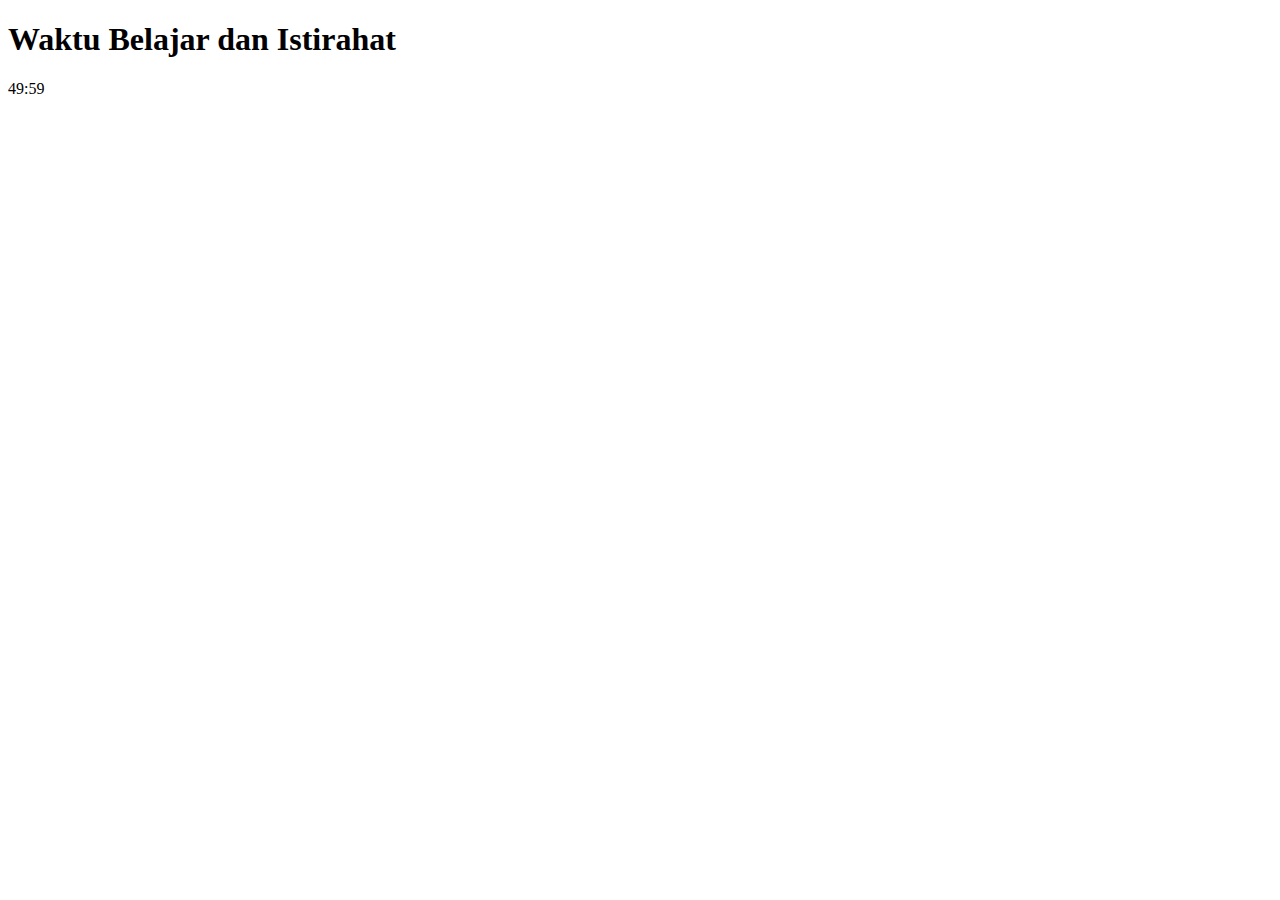
==== index.html @ 65e45349 "first commit" ====
<!DOCTYPE html>
<html>
<head>
  <title>Waktu Belajar dan Istirahat</title>
  <script type="text/javascript">
    function countdown(minutes) {
      var seconds = 60;
      var mins = minutes;

      function tick() {
        var counter = document.getElementById("timer");
        var current_minutes = mins - 1;
        seconds--;

        counter.innerHTML = (current_minutes < 10 ? "0" : "") + current_minutes.toString() + ":" + (seconds < 10 ? "0" : "") + String(seconds);

        if (seconds > 0) {
          setTimeout(tick, 1000);
        } else {
          if (mins > 1) {
            countdown(mins - 1);
          } else {
            // Setelah 50 menit belajar, lanjutkan dengan 10 menit istirahat
            countdown(10);
          }
        }
      }

      tick();
    }
  </script>
</head>
<body onload="countdown(50);">
  <h1>Waktu Belajar dan Istirahat</h1>
  <div id="timer">50:00</div>
</body>
</html>
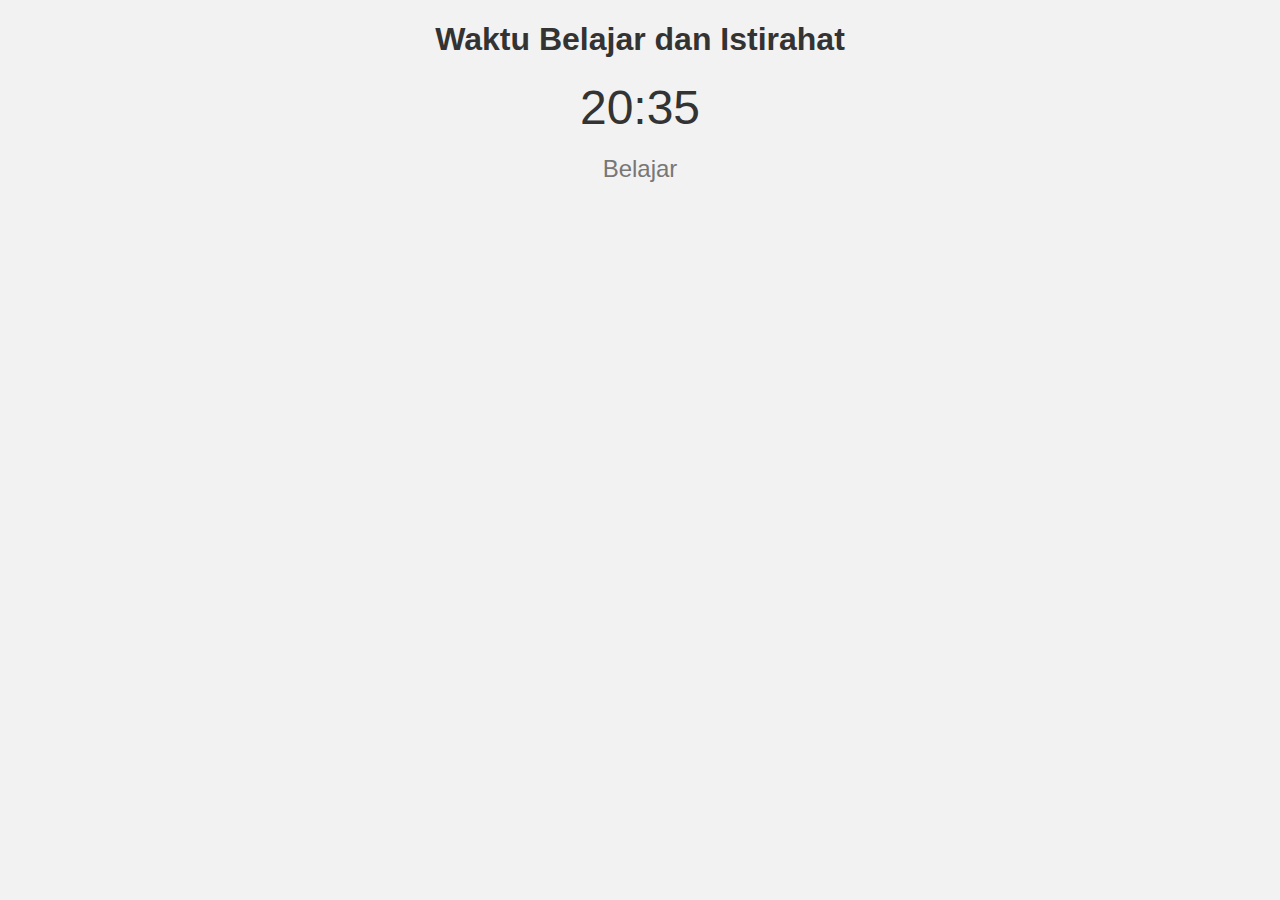
==== commit d02f0850: "Rename index3.html to index.html" ====
--- a/index.html
+++ b/index.html
@@ -3,35 +3,71 @@
 <head>
   <title>Waktu Belajar dan Istirahat</title>
   <script type="text/javascript">
-    function countdown(minutes) {
-      var seconds = 60;
-      var mins = minutes;
+    function startCountdown() {
+      var d = new Date();
+      var minutes = d.getMinutes();
+      var seconds = d.getSeconds();
 
-      function tick() {
-        var counter = document.getElementById("timer");
-        var current_minutes = mins - 1;
-        seconds--;
+      if (minutes >= 1 && minutes <= 50) {
+        // Waktu belajar
+        var remainingMinutes = 50 - minutes;
+        var remainingSeconds = 60 - seconds;
 
-        counter.innerHTML = (current_minutes < 10 ? "0" : "") + current_minutes.toString() + ":" + (seconds < 10 ? "0" : "") + String(seconds);
+        // Tampilkan waktu belajar
+        document.getElementById("timer").innerHTML = (remainingMinutes < 10 ? "0" : "") + remainingMinutes.toString() + ":" + (remainingSeconds < 10 ? "0" : "") + remainingSeconds.toString();
+        document.getElementById("status").innerHTML = "Belajar";
 
-        if (seconds > 0) {
-          setTimeout(tick, 1000);
-        } else {
-          if (mins > 1) {
-            countdown(mins - 1);
-          } else {
-            // Setelah 50 menit belajar, lanjutkan dengan 10 menit istirahat
-            countdown(10);
-          }
-        }
+        setTimeout(startCountdown, 1000);
+      } else {
+        // Waktu istirahat
+        var remainingMinutes = (minutes > 50 ? 60 - minutes : 10);
+        var remainingSeconds = 60 - seconds;
+
+        // Tampilkan waktu istirahat
+        document.getElementById("timer").innerHTML = (remainingMinutes < 10 ? "0" : "") + remainingMinutes.toString() + ":" + (remainingSeconds < 10 ? "0" : "") + remainingSeconds.toString();
+        document.getElementById("status").innerHTML = "Istirahat";
+
+        setTimeout(startCountdown, 1000);
       }
-
-      tick();
     }
   </script>
+  <style>
+    body {
+      font-family: Arial, sans-serif;
+      text-align: center;
+      background-color: #f2f2f2;
+    }
+
+    h1 {
+      color: #333333;
+    }
+
+    #timer {
+      font-size: 48px;
+      color: #333333;
+      margin: 20px 0;
+    }
+
+    #status {
+      font-size: 24px;
+      color: #777777;
+      margin-bottom: 20px;
+    }
+
+    #status .label {
+      font-weight: bold;
+    }
+
+    #status .value {
+      font-style: italic;
+    }
+  </style>
+  <script type="text/javascript">
+    // ... your JavaScript code ...
+  </script>
 </head>
-<body onload="countdown(50);">
-  <h1>Waktu Belajar dan Istirahat</h1>
-  <div id="timer">50:00</div>
-</body>
+<body onload="startCountdown();">
+    <h1>Waktu Belajar dan Istirahat</h1>
+    <div id="timer">50:00</div>
+    <div id="status"><span class="label">Status:</span> <span class="value">Belajar</span></div>
 </html>
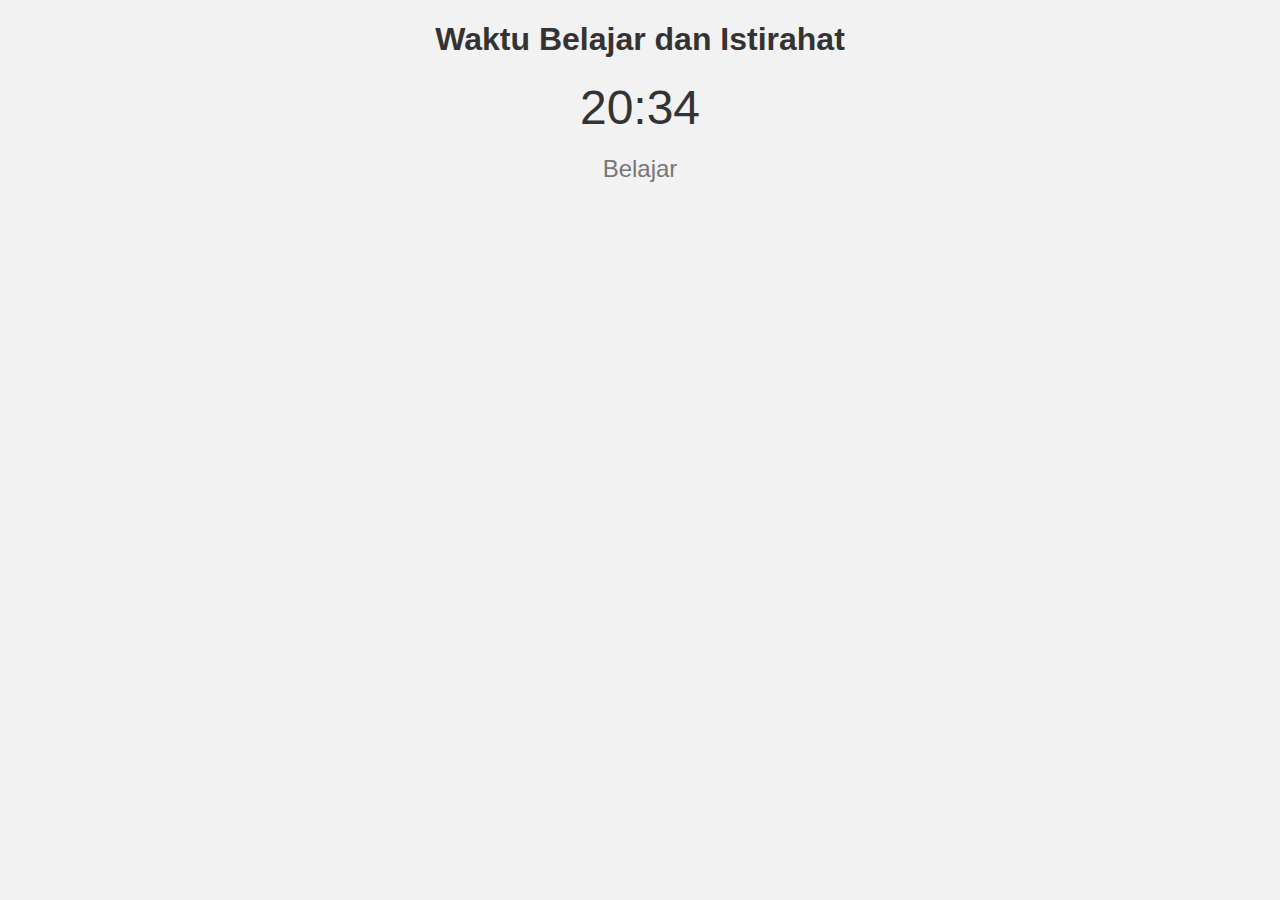
==== commit 74c4cf3e: "index.html" ====
--- a/index.html
+++ b/index.html
@@ -2,6 +2,7 @@
 <html>
 <head>
   <title>Waktu Belajar dan Istirahat</title>
+  <link rel="stylesheet" href="style.css">
   <script type="text/javascript">
     function startCountdown() {
       var d = new Date();
--- a/style.css
+++ b/style.css
@@ -0,0 +1,41 @@
+body {
+    font-family: Arial, sans-serif;
+    text-align: center;
+    background-color: #f2f2f2;
+  }
+  
+  h1 {
+    color: #333333;
+  }
+  
+  #timer {
+    font-size: 48px;
+    color: #333333;
+    margin: 20px 0;
+  }
+  
+  #status {
+    font-size: 24px;
+    color: #777777;
+    margin-bottom: 20px;
+  }
+  
+  #status .label {
+    font-weight: bold;
+  }
+  
+  #status .value {
+    font-style: italic;
+  }
+  
+  /* Responsive Styles */
+  @media (max-width: 600px) {
+    #timer {
+      font-size: 36px;
+    }
+  
+    #status {
+      font-size: 20px;
+    }
+  }
+  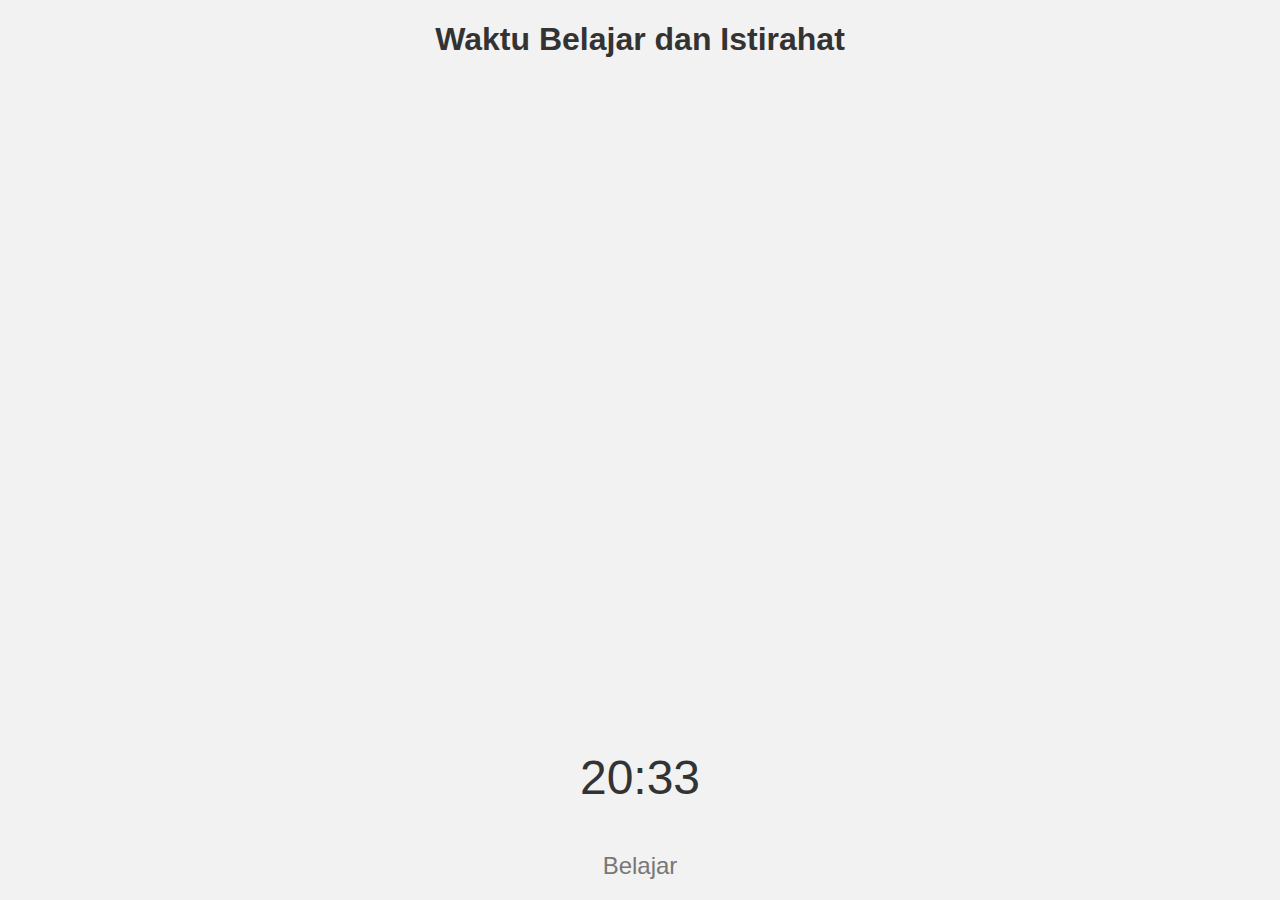
==== commit b7e91d5f: "index.html" ====
--- a/index.html
+++ b/index.html
@@ -32,43 +32,10 @@
       }
     }
   </script>
-  <style>
-    body {
-      font-family: Arial, sans-serif;
-      text-align: center;
-      background-color: #f2f2f2;
-    }
-
-    h1 {
-      color: #333333;
-    }
-
-    #timer {
-      font-size: 48px;
-      color: #333333;
-      margin: 20px 0;
-    }
-
-    #status {
-      font-size: 24px;
-      color: #777777;
-      margin-bottom: 20px;
-    }
-
-    #status .label {
-      font-weight: bold;
-    }
-
-    #status .value {
-      font-style: italic;
-    }
-  </style>
-  <script type="text/javascript">
-    // ... your JavaScript code ...
-  </script>
 </head>
 <body onload="startCountdown();">
-    <h1>Waktu Belajar dan Istirahat</h1>
-    <div id="timer">50:00</div>
-    <div id="status"><span class="label">Status:</span> <span class="value">Belajar</span></div>
+  <h1>Waktu Belajar dan Istirahat</h1>
+  <div id="timer">50:00</div>
+  <div id="status"><span class="label">Status:</span> <span class="value">Belajar</span></div>
+</body>
 </html>
--- a/style.css
+++ b/style.css
@@ -1,41 +1,40 @@
 body {
-    font-family: Arial, sans-serif;
-    text-align: center;
-    background-color: #f2f2f2;
-  }
-  
-  h1 {
-    color: #333333;
-  }
-  
-  #timer {
-    font-size: 48px;
-    color: #333333;
-    margin: 20px 0;
-  }
-  
-  #status {
-    font-size: 24px;
-    color: #777777;
-    margin-bottom: 20px;
-  }
-  
-  #status .label {
-    font-weight: bold;
-  }
-  
-  #status .value {
-    font-style: italic;
-  }
-  
-  /* Responsive Styles */
-  @media (max-width: 600px) {
-    #timer {
-      font-size: 36px;
-    }
-  
-    #status {
-      font-size: 20px;
-    }
-  }
-  +  display: flex;
+  flex-direction: column;
+  justify-content: center;
+  align-items: center;
+  font-family: Arial, sans-serif;
+  background-color: #f2f2f2;
+  height: 100vh;
+  margin: 0;
+}
+
+h1 {
+  color: #333333;
+  margin-bottom: 20px;
+}
+
+#timer {
+  font-size: 48px;
+  color: #333333;
+  margin: auto;
+  margin-top: auto;
+  margin-bottom: 20px;
+  transform: translateY(-50%);
+}
+
+
+
+#status {
+  font-size: 24px;
+  color: #777777;
+  margin-bottom: 20px;
+}
+
+#status .label {
+  font-weight: bold;
+}
+
+#status .value {
+  font-style: italic;
+}
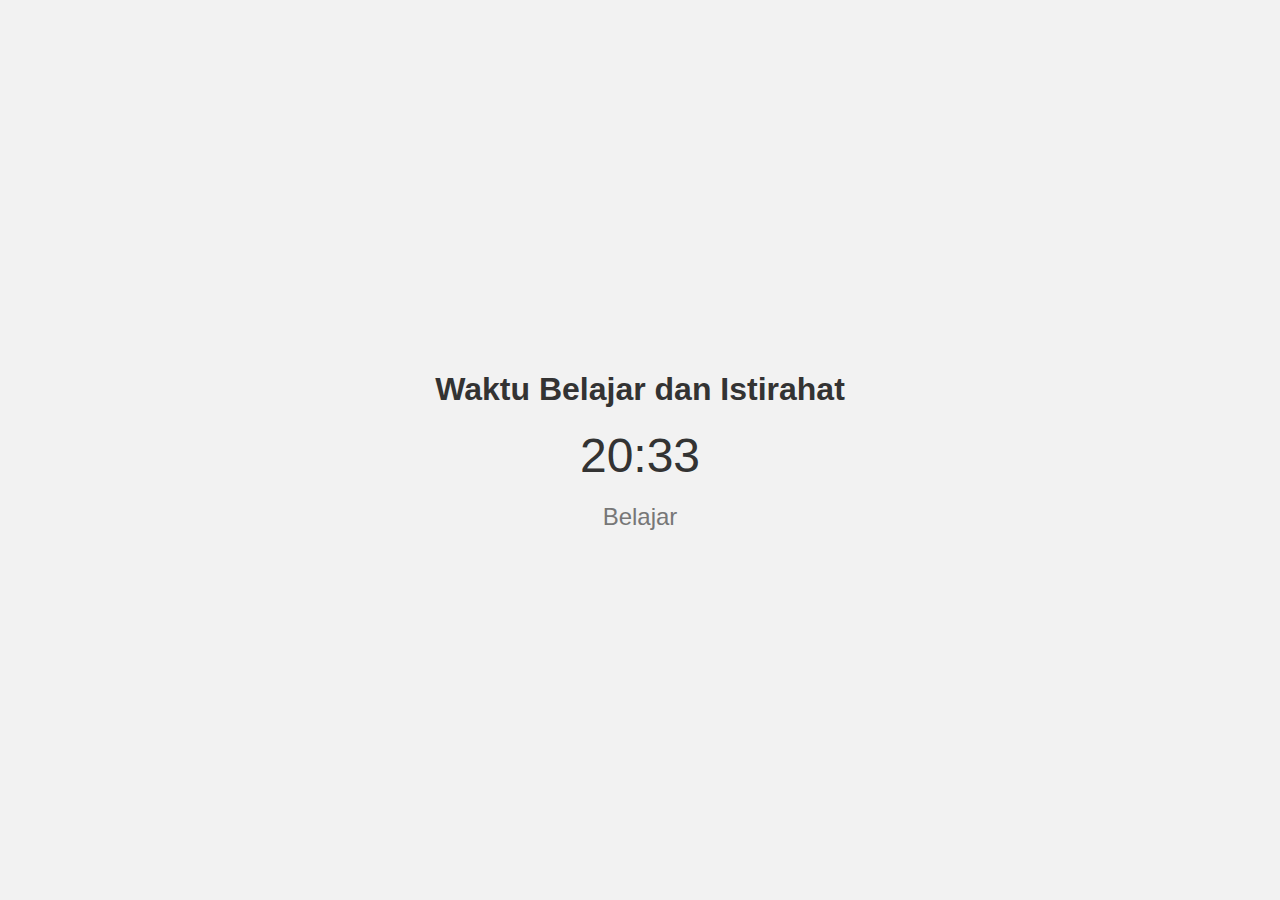
==== commit b94b00ec: "index.html" ====
--- a/index.html
+++ b/index.html
@@ -10,21 +10,17 @@
       var seconds = d.getSeconds();
 
       if (minutes >= 1 && minutes <= 50) {
-        // Waktu belajar
         var remainingMinutes = 50 - minutes;
         var remainingSeconds = 60 - seconds;
 
-        // Tampilkan waktu belajar
         document.getElementById("timer").innerHTML = (remainingMinutes < 10 ? "0" : "") + remainingMinutes.toString() + ":" + (remainingSeconds < 10 ? "0" : "") + remainingSeconds.toString();
         document.getElementById("status").innerHTML = "Belajar";
 
         setTimeout(startCountdown, 1000);
       } else {
-        // Waktu istirahat
         var remainingMinutes = (minutes > 50 ? 60 - minutes : 10);
         var remainingSeconds = 60 - seconds;
 
-        // Tampilkan waktu istirahat
         document.getElementById("timer").innerHTML = (remainingMinutes < 10 ? "0" : "") + remainingMinutes.toString() + ":" + (remainingSeconds < 10 ? "0" : "") + remainingSeconds.toString();
         document.getElementById("status").innerHTML = "Istirahat";
 
--- a/style.css
+++ b/style.css
@@ -17,13 +17,8 @@
 #timer {
   font-size: 48px;
   color: #333333;
-  margin: auto;
-  margin-top: auto;
   margin-bottom: 20px;
-  transform: translateY(-50%);
 }
-
-
 
 #status {
   font-size: 24px;
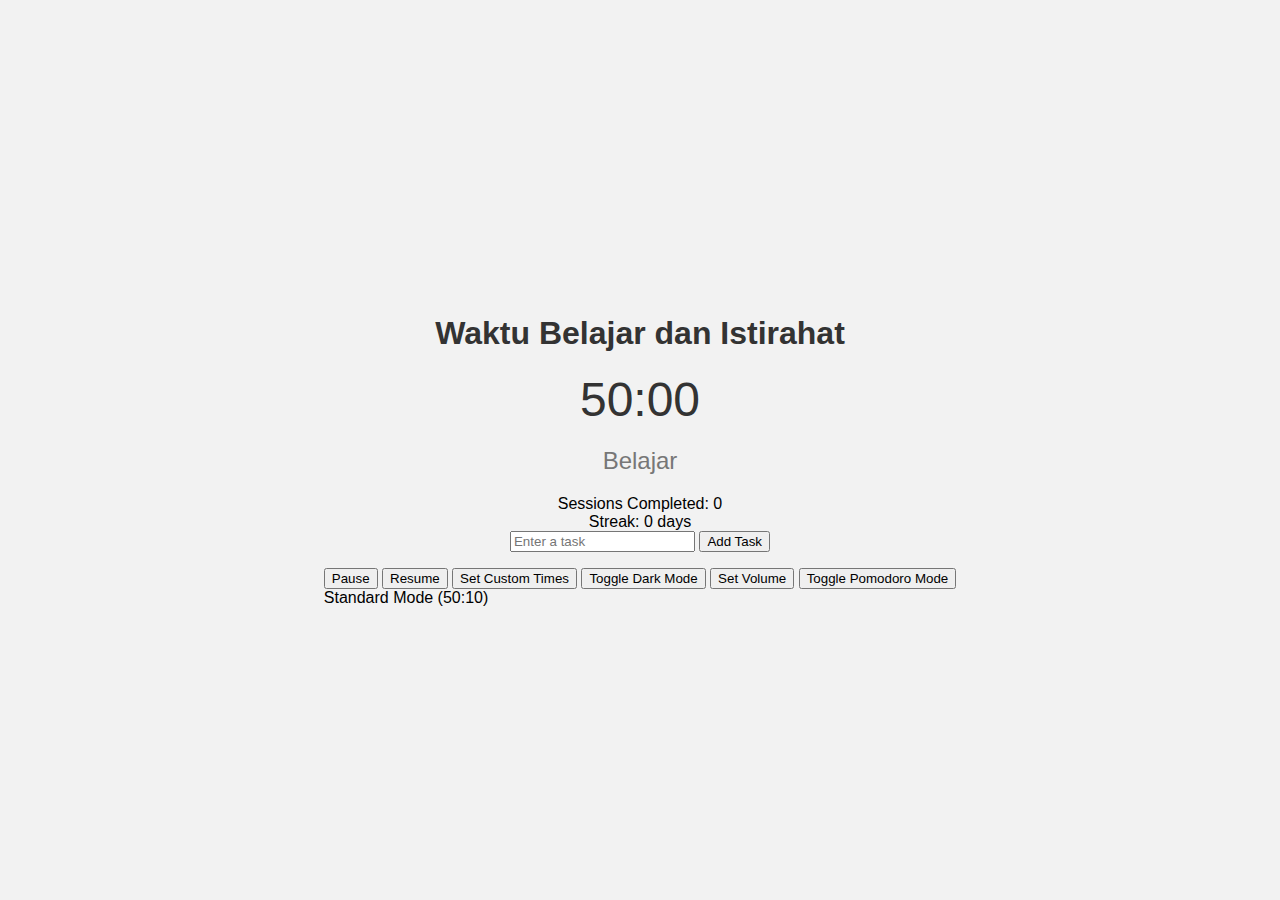
==== commit fcc6bbfe: "feat: Upgrade Users Experience and better feature" ====
--- a/index.html
+++ b/index.html
@@ -4,34 +4,277 @@
   <title>Waktu Belajar dan Istirahat</title>
   <link rel="stylesheet" href="style.css">
   <script type="text/javascript">
+    let isPaused = false;
+    let isStudyTime = true;
+    let studyMinutes = 50;
+    let breakMinutes = 10;
+    let totalStudyTime = studyMinutes * 60;
+    let totalBreakTime = breakMinutes * 60;
+    let remainingTime = totalStudyTime;
+    let sessionCounter = 0;
+    let streakCounter = 0;
+    let volume = 1.0;
+    let pomodoroMode = false;
+    let weeklyGoal = 0;
+    let sessionsThisWeek = 0;
+
+    const quotes = [
+      "Stay positive, work hard, make it happen.",
+      "Don't watch the clock; do what it does. Keep going.",
+      "The secret of getting ahead is getting started.",
+      "Success is not final, failure is not fatal: It is the courage to continue that counts.",
+      "Believe you can and you're halfway there."
+    ];
+
+    const breakSuggestions = [
+      "Take a short walk",
+      "Do some stretches",
+      "Drink some water",
+      "Meditate for a few minutes",
+      "Listen to your favorite song"
+    ];
+
+    window.onload = function() {
+      loadSettings();
+      loadSessionData();
+      startCountdown();
+      document.body.addEventListener('keydown', handleKeydown);
+    }
+
+    function handleKeydown(event) {
+      if (event.code === 'Space') {
+        if (isPaused) {
+          resumeCountdown();
+        } else {
+          pauseCountdown();
+        }
+      }
+    }
+
     function startCountdown() {
-      var d = new Date();
-      var minutes = d.getMinutes();
-      var seconds = d.getSeconds();
-
-      if (minutes >= 1 && minutes <= 50) {
-        var remainingMinutes = 50 - minutes;
-        var remainingSeconds = 60 - seconds;
-
-        document.getElementById("timer").innerHTML = (remainingMinutes < 10 ? "0" : "") + remainingMinutes.toString() + ":" + (remainingSeconds < 10 ? "0" : "") + remainingSeconds.toString();
-        document.getElementById("status").innerHTML = "Belajar";
-
-        setTimeout(startCountdown, 1000);
+      if (isPaused) return;
+      
+      let minutes = Math.floor(remainingTime / 60);
+      let seconds = remainingTime % 60;
+
+      document.getElementById("timer").innerHTML = (minutes < 10 ? "0" : "") + minutes.toString() + ":" + (seconds < 10 ? "0" : "") + seconds.toString();
+      document.getElementById("status").innerHTML = isStudyTime ? "Belajar" : "Istirahat";
+
+      let progressPercent = ((isStudyTime ? totalStudyTime : totalBreakTime) - remainingTime) / (isStudyTime ? totalStudyTime : totalBreakTime) * 100;
+      document.getElementById("progress-bar").style.width = progressPercent + "%";
+
+      if (remainingTime === 0) {
+        if (isStudyTime) {
+          sessionCounter++;
+          sessionsThisWeek++;
+          document.getElementById("sessionCounter").innerHTML = "Sessions Completed: " + sessionCounter;
+          document.getElementById("motivationQuote").innerHTML = quotes[Math.floor(Math.random() * quotes.length)];
+          updateStreak();
+        } else {
+          document.getElementById("breakSuggestion").innerHTML = breakSuggestions[Math.floor(Math.random() * breakSuggestions.length)];
+        }
+        isStudyTime = !isStudyTime;
+        remainingTime = isStudyTime ? totalStudyTime : totalBreakTime;
+        playSound();
+        alert(isStudyTime ? "Waktu Belajar Mulai!" : "Waktu Istirahat Mulai!");
+        saveSessionData();
       } else {
-        var remainingMinutes = (minutes > 50 ? 60 - minutes : 10);
-        var remainingSeconds = 60 - seconds;
-
-        document.getElementById("timer").innerHTML = (remainingMinutes < 10 ? "0" : "") + remainingMinutes.toString() + ":" + (remainingSeconds < 10 ? "0" : "") + remainingSeconds.toString();
-        document.getElementById("status").innerHTML = "Istirahat";
-
-        setTimeout(startCountdown, 1000);
-      }
+        remainingTime--;
+      }
+
+      setTimeout(startCountdown, 1000);
+    }
+
+    function playSound() {
+      let audio = new Audio('notification.mp3');
+      audio.volume = volume;
+      audio.play();
+    }
+
+    function pauseCountdown() {
+      isPaused = true;
+    }
+
+    function resumeCountdown() {
+      isPaused = false;
+      startCountdown();
+    }
+
+    function toggleDarkMode() {
+      document.body.classList.toggle('dark-mode');
+      saveSettings();
+    }
+
+    function setCustomTimes() {
+      studyMinutes = promptValidNumber("Enter study duration in minutes:", studyMinutes);
+      breakMinutes = promptValidNumber("Enter break duration in minutes:", breakMinutes);
+      totalStudyTime = studyMinutes * 60;
+      totalBreakTime = breakMinutes * 60;
+      remainingTime = isStudyTime ? totalStudyTime : totalBreakTime;
+      saveSettings();
+    }
+
+    function promptValidNumber(message, defaultValue) {
+      let value;
+      do {
+        value = parseInt(prompt(message, defaultValue));
+      } while (isNaN(value) || value <= 0);
+      return value;
+    }
+
+function addTask() {
+  let taskInput = document.getElementById("taskInput");
+  let task = taskInput.value;
+  if (task) {
+    let taskList = document.getElementById("taskList");
+    let listItem = document.createElement("li");
+
+    let taskText = document.createElement("span");
+    taskText.textContent = task;
+
+    let checkButton = document.createElement("button");
+    checkButton.textContent = "✔";
+    checkButton.style.marginLeft = "10px";
+    checkButton.addEventListener('click', function() {
+      taskList.removeChild(listItem);
+      saveTasks();
+    });
+
+    listItem.appendChild(taskText);
+    listItem.appendChild(checkButton);
+    taskList.appendChild(listItem);
+    taskInput.value = "";
+    saveTasks();
+  }
+}
+
+function saveTasks() {
+  let tasks = [];
+  let taskListItems = document.getElementById("taskList").getElementsByTagName("li");
+  for (let i = 0; i < taskListItems.length; i++) {
+    let listItem = taskListItems[i];
+    let task = {
+      text: listItem.getElementsByTagName("span")[0].textContent,
+    };
+    tasks.push(task);
+  }
+  localStorage.setItem("tasks", JSON.stringify(tasks));
+}
+
+function loadTasks() {
+  let tasks = JSON.parse(localStorage.getItem("tasks")) || [];
+  let taskList = document.getElementById("taskList");
+  for (let i = 0; i < tasks.length; i++) {
+    let listItem = document.createElement("li");
+
+    let taskText = document.createElement("span");
+    taskText.textContent = tasks[i].text;
+
+    let checkButton = document.createElement("button");
+    checkButton.textContent = "✔";
+    checkButton.style.marginLeft = "10px";
+    checkButton.addEventListener('click', function() {
+      taskList.removeChild(listItem);
+      saveTasks();
+    });
+
+    listItem.appendChild(taskText);
+    listItem.appendChild(checkButton);
+    taskList.appendChild(listItem);
+  }
+}
+
+window.onload = function() {
+  loadSettings();
+  loadSessionData();
+  startCountdown();
+  loadTasks();
+  document.body.addEventListener('keydown', handleKeydown);
+}
+
+
+    function updateStreak() {
+      let lastStudyDate = localStorage.getItem("lastStudyDate");
+      let today = new Date().toLocaleDateString();
+      if (lastStudyDate !== today) {
+        streakCounter++;
+        localStorage.setItem("lastStudyDate", today);
+        document.getElementById("streakCounter").innerHTML = "Streak: " + streakCounter + " days";
+        saveSessionData();
+      }
+    }
+
+    function saveSessionData() {
+      localStorage.setItem("sessionCounter", sessionCounter);
+      localStorage.setItem("streakCounter", streakCounter);
+      localStorage.setItem("sessionsThisWeek", sessionsThisWeek);
+    }
+
+    function loadSessionData() {
+      sessionCounter = parseInt(localStorage.getItem("sessionCounter")) || 0;
+      streakCounter = parseInt(localStorage.getItem("streakCounter")) || 0;
+      sessionsThisWeek = parseInt(localStorage.getItem("sessionsThisWeek")) || 0;
+      document.getElementById("sessionCounter").innerHTML = "Sessions Completed: " + sessionCounter;
+      document.getElementById("streakCounter").innerHTML = "Streak: " + streakCounter + " days";
+    }
+
+    function saveSettings() {
+      localStorage.setItem("studyMinutes", studyMinutes);
+      localStorage.setItem("breakMinutes", breakMinutes);
+      localStorage.setItem("darkMode", document.body.classList.contains('dark-mode'));
+    }
+
+    function loadSettings() {
+      studyMinutes = parseInt(localStorage.getItem("studyMinutes")) || 50;
+      breakMinutes = parseInt(localStorage.getItem("breakMinutes")) || 10;
+      if (localStorage.getItem("darkMode") === 'true') {
+        document.body.classList.add('dark-mode');
+      }
+      totalStudyTime = studyMinutes * 60;
+      totalBreakTime = breakMinutes * 60;
+      remainingTime = totalStudyTime;
+    }
+
+    function setVolume() {
+      volume = parseFloat(prompt("Set volume (0.0 to 1.0):", volume));
+    }
+
+    function togglePomodoroMode() {
+      pomodoroMode = !pomodoroMode;
+      studyMinutes = pomodoroMode ? 25 : 50;
+      breakMinutes = pomodoroMode ? 5 : 10;
+      totalStudyTime = studyMinutes * 60;
+      totalBreakTime = breakMinutes * 60;
+      remainingTime = totalStudyTime;
+      document.getElementById("pomodoroStatus").innerHTML = pomodoroMode ? "Pomodoro Mode (25:5)" : "Standard Mode (50:10)";
+      saveSettings();
     }
   </script>
 </head>
-<body onload="startCountdown();">
+<body>
   <h1>Waktu Belajar dan Istirahat</h1>
   <div id="timer">50:00</div>
   <div id="status"><span class="label">Status:</span> <span class="value">Belajar</span></div>
+  <div class="progress">
+    <div id="progress-bar" class="progress-bar"></div>
+  </div>
+  <div id="sessionCounter">Sessions Completed: 0</div>
+  <div id="streakCounter">Streak: 0 days</div>
+  <div id="motivationQuote"></div>
+  <div id="breakSuggestion"></div>
+  <div class="task-list">
+    <input type="text" id="taskInput" placeholder="Enter a task">
+    <button onclick="addTask()">Add Task</button>
+    <ul id="taskList"></ul>
+  </div>
+  <div>
+    <button class="button" onclick="pauseCountdown()">Pause</button>
+    <button class="button" onclick="resumeCountdown()">Resume</button>
+    <button class="button" onclick="setCustomTimes()">Set Custom Times</button>
+    <button class="button" onclick="toggleDarkMode()">Toggle Dark Mode</button>
+    <button class="button" onclick="setVolume()">Set Volume</button>
+    <button class="button" onclick="togglePomodoroMode()">Toggle Pomodoro Mode</button>
+    <div id="pomodoroStatus">Standard Mode (50:10)</div>
+  </div>
 </body>
 </html>
